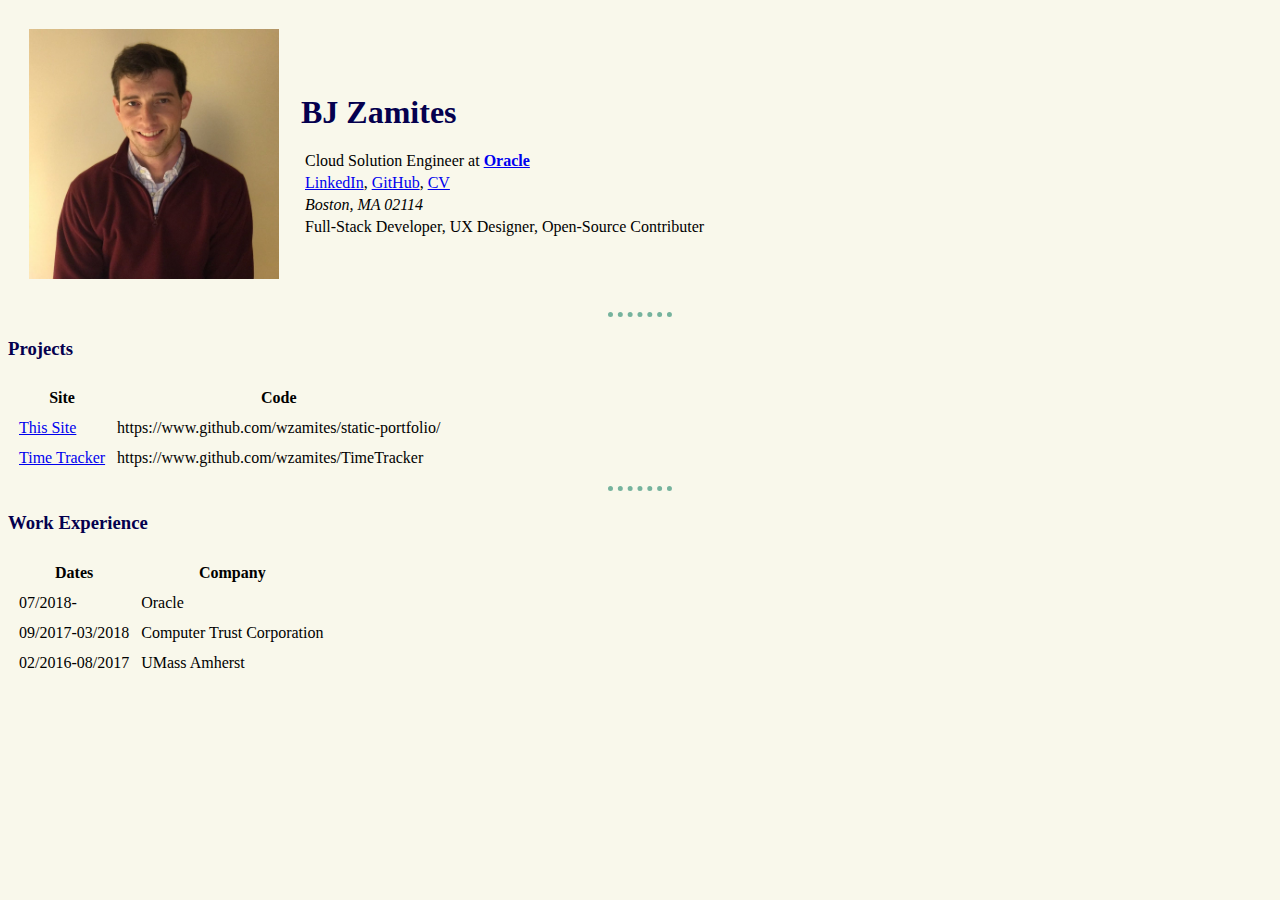
==== index.html @ 4bd276aa "added CV link back" ====
<!DOCTYPE html>
<html lang="en" dir="ltr">

<head>
  <meta charset="utf-8">
  <title>BJ Zamites's Portfolio</title>
  <link rel="stylesheet" href="css/style.css">
</head>

<body>
  <table cellspacing="20">
    <tr>
      <td><img src="images/bj.jpg" style="width:250px;height:250px;" alt="BJ's Profile Picture"></td>
      <td><h1>BJ Zamites</h1>
      <p>Cloud Solution Engineer at <strong><a href="https://www.oracle.com/" target="_blank">Oracle</a></strong></p>
      <p><a href="https://www.linkedin.com/in/wzamites/" target="_blank">LinkedIn</a>, <a href="https://github.com/wzamites" target="_blank">GitHub</a>, <a href="http://wzamit.es/cv.html" target="_blank">CV</a></p>
      <p><em>Boston, MA 02114</em></p>
      <p>Full-Stack Developer, UX Designer, Open-Source Contributer</p>
      </td>
    </tr>
  </table>

  <hr>
  <h3>Projects</h3>
  <table cellspacing = "10">
    <thead>
      <tr>
        <th>Site</th>
        <th>Code</th>
      </tr>
    </thead>
    <tr>
      <td><a href="https://wzamites.github.io/static-portfolio/">This Site</a></td>
      <td>https://www.github.com/wzamites/static-portfolio/</td>
      <td></td>
    </tr>
    <tr>
      <td><a target="_blank" href="https://wzamites.github.io/TimeTracker/">Time Tracker</a></td>
      <td>https://www.github.com/wzamites/TimeTracker</td>
      <td></td>
    </tr>
  </table>

  <hr>

  <h3>Work Experience</h3>
  <table cellspacing ="10">
    <thead>
      <tr>
        <th>Dates</th>
        <th>Company</th>
      </tr>
    </thead>
    <tr>
      <td>07/2018-</td>
      <td>Oracle</td>
    </tr>
    <tr>
      <td>09/2017-03/2018</td>
      <td>Computer Trust Corporation</td>
    </tr>
    <tr>
      <td>02/2016-08/2017</td>
      <td>UMass Amherst</td>
    </tr>
  </table>

</body>

</html>
---- css/style.css ----
body {
  background-color: #f9f8eb;
}

hr {
  border-style:none;
  border-top-style: dotted;
  border-color: #76b39d;
  border-width: 5px;
  height: 2px;
  width: 5%;
}

h1, h3 {
  color: #05004e;
}

.headshot {
  position: absolute;
    right:50px;
    top:10px;
}

.circular {
  border-radius: 100%;
}

p {
  margin: 4px;
}
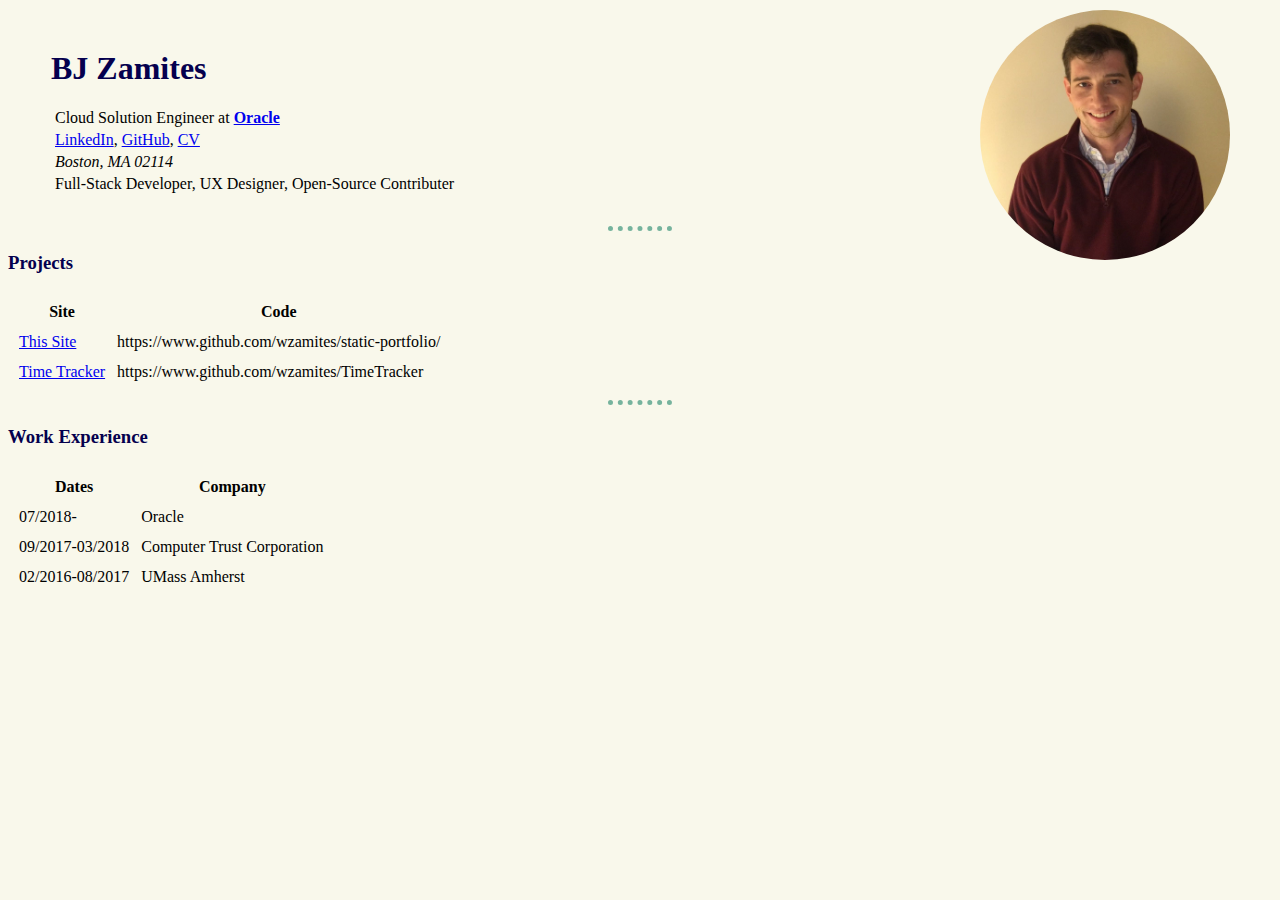
==== commit 1e1cdea5: "make headshot circular" ====
--- a/index.html
+++ b/index.html
@@ -10,7 +10,7 @@
 <body>
   <table cellspacing="20">
     <tr>
-      <td><img src="images/bj.jpg" style="width:250px;height:250px;" alt="BJ's Profile Picture"></td>
+      <td><img class="circular headshot" src="images/bj.jpg" style="width:250px;height:250px;" alt="BJ's Profile Picture"></td>
       <td><h1>BJ Zamites</h1>
       <p>Cloud Solution Engineer at <strong><a href="https://www.oracle.com/" target="_blank">Oracle</a></strong></p>
       <p><a href="https://www.linkedin.com/in/wzamites/" target="_blank">LinkedIn</a>, <a href="https://github.com/wzamites" target="_blank">GitHub</a>, <a href="http://wzamit.es/cv.html" target="_blank">CV</a></p>
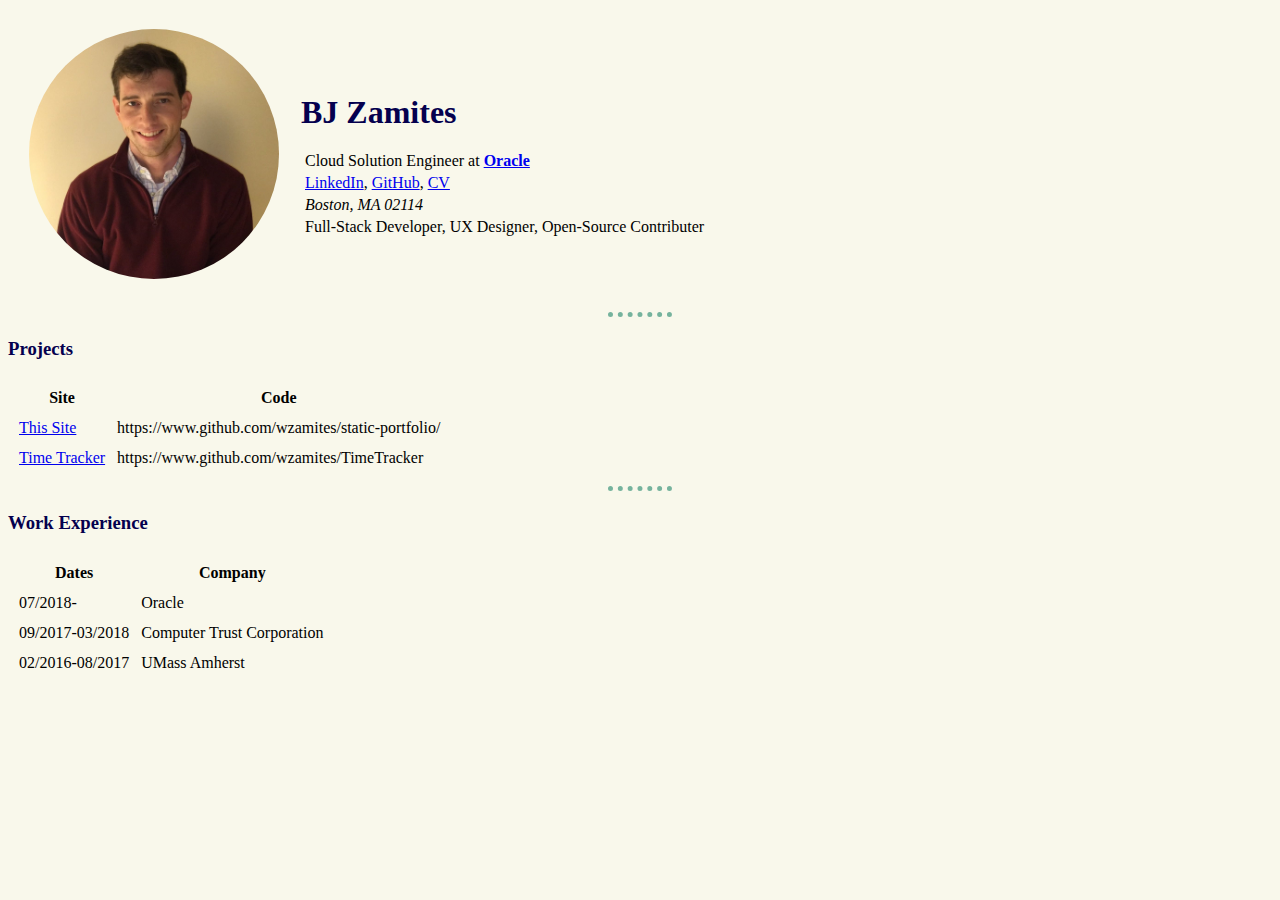
==== commit aa26413a: "remove headshot class from image on home page" ====
--- a/index.html
+++ b/index.html
@@ -10,7 +10,7 @@
 <body>
   <table cellspacing="20">
     <tr>
-      <td><img class="circular headshot" src="images/bj.jpg" style="width:250px;height:250px;" alt="BJ's Profile Picture"></td>
+      <td><img class="circular" src="images/bj.jpg" style="width:250px;height:250px;" alt="BJ's Profile Picture"></td>
       <td><h1>BJ Zamites</h1>
       <p>Cloud Solution Engineer at <strong><a href="https://www.oracle.com/" target="_blank">Oracle</a></strong></p>
       <p><a href="https://www.linkedin.com/in/wzamites/" target="_blank">LinkedIn</a>, <a href="https://github.com/wzamites" target="_blank">GitHub</a>, <a href="http://wzamit.es/cv.html" target="_blank">CV</a></p>
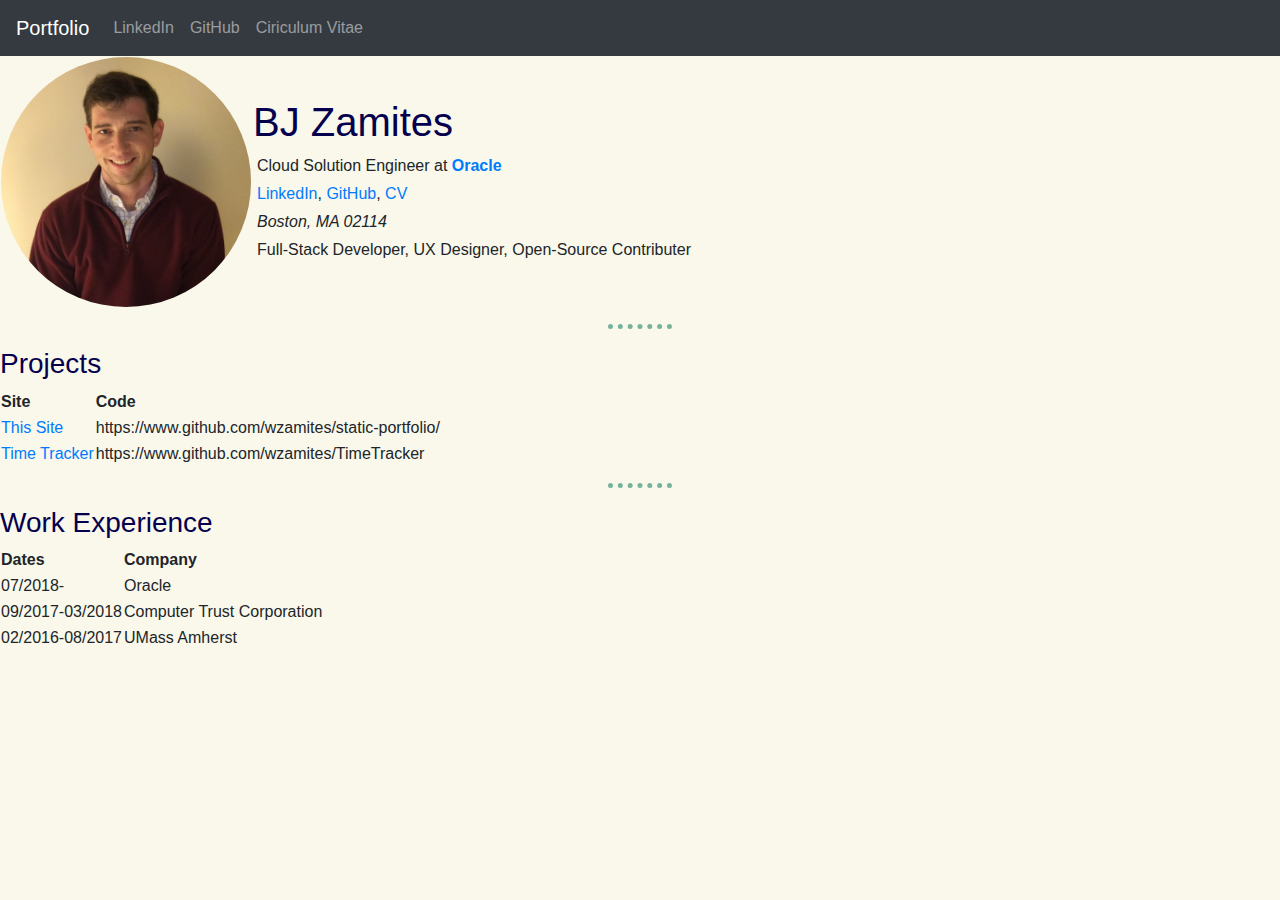
==== commit f1bd6e83: "add mp3" ====
--- a/index.html
+++ b/index.html
@@ -3,11 +3,52 @@
 
 <head>
   <meta charset="utf-8">
+
   <title>BJ Zamites's Portfolio</title>
+
+  <link rel="stylesheet" href="https://stackpath.bootstrapcdn.com/bootstrap/4.3.1/css/bootstrap.min.css" integrity="sha384-ggOyR0iXCbMQv3Xipma34MD+dH/1fQ784/j6cY/iJTQUOhcWr7x9JvoRxT2MZw1T" crossorigin="anonymous">
   <link rel="stylesheet" href="css/style.css">
+
+  <script src="https://code.jquery.com/jquery-3.3.1.slim.min.js" integrity="sha384-q8i/X+965DzO0rT7abK41JStQIAqVgRVzpbzo5smXKp4YfRvH+8abtTE1Pi6jizo" crossorigin="anonymous"></script>
+  <script src="https://cdnjs.cloudflare.com/ajax/libs/popper.js/1.14.7/umd/popper.min.js" integrity="sha384-UO2eT0CpHqdSJQ6hJty5KVphtPhzWj9WO1clHTMGa3JDZwrnQq4sF86dIHNDz0W1" crossorigin="anonymous"></script>
+  <script src="https://stackpath.bootstrapcdn.com/bootstrap/4.3.1/js/bootstrap.min.js" integrity="sha384-JjSmVgyd0p3pXB1rRibZUAYoIIy6OrQ6VrjIEaFf/nJGzIxFDsf4x0xIM+B07jRM" crossorigin="anonymous"></script>
+
 </head>
 
 <body>
+
+<!-- Navigation Bar -->
+
+<nav class="navbar navbar-expand-lg navbar-dark bg-dark">
+
+  <a class="navbar-brand" href="">Portfolio</a>
+
+  <button class="navbar-toggler" type="button" data-toggle="collapse" data-target="#navbarTogglerDemo02">
+    <span class="navbar-toggler-icon"></span>
+  </button>
+
+  <div class="collapse navbar-collapse" id="navbarTogglerDemo02">
+    <ul class="navbar-nav">
+
+      <li class="nav-item">
+        <a class="nav-link" href="">LinkedIn</a>
+      </li>
+      <li class="nav-item">
+        <a class="nav-link" href="">GitHub</a>
+      </li>
+      <li class="nav-item">
+        <a class="nav-link" href="">Ciriculum Vitae</a>
+      </li>
+
+    </ul>
+  </div>
+
+</nav>
+
+
+
+
+
   <table cellspacing="20">
     <tr>
       <td><img class="circular" src="images/bj.jpg" style="width:250px;height:250px;" alt="BJ's Profile Picture"></td>
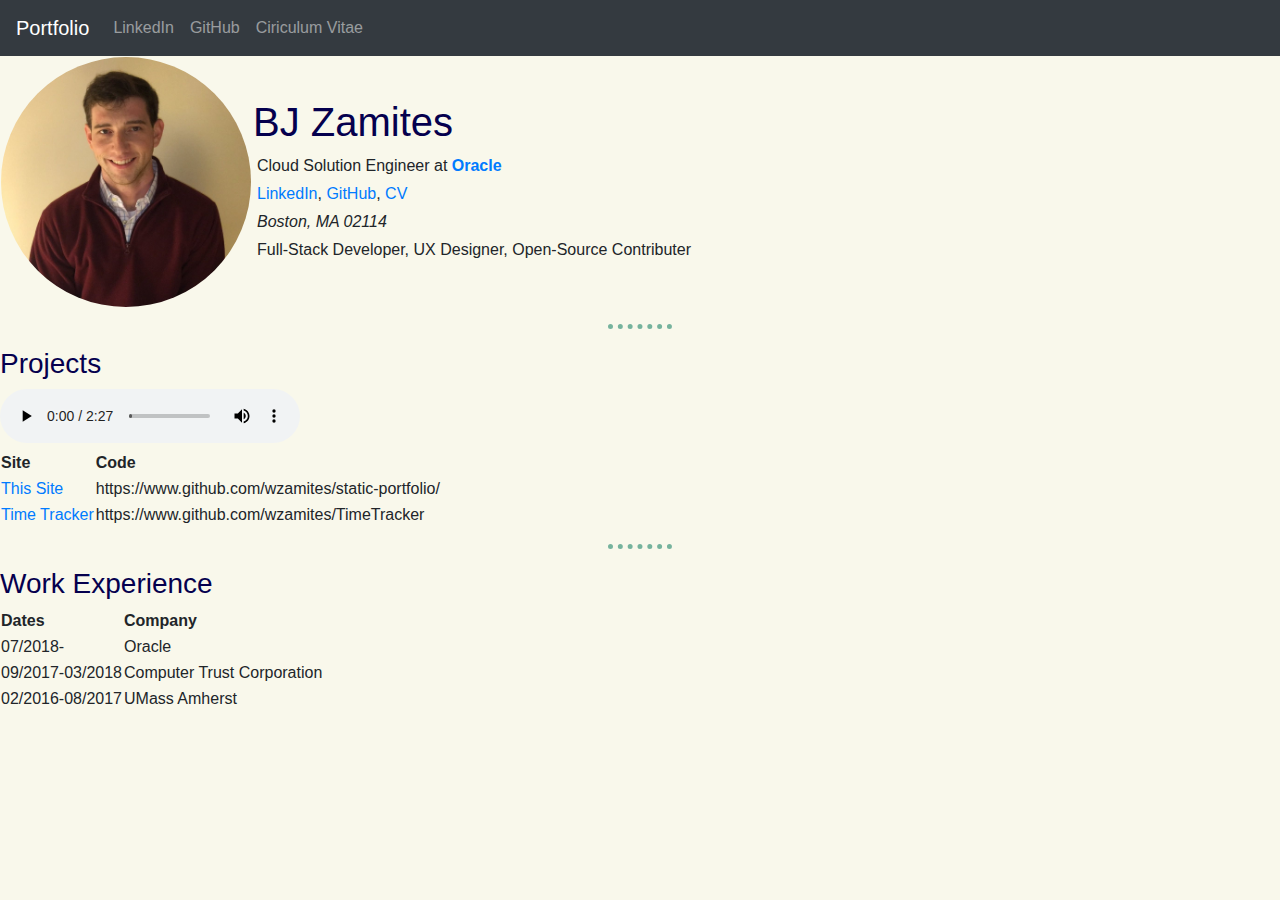
==== commit e6de282a: "add mp3 audio controlls" ====
--- a/index.html
+++ b/index.html
@@ -80,6 +80,12 @@
       <td>https://www.github.com/wzamites/TimeTracker</td>
       <td></td>
     </tr>
+
+    <audio controls>
+  <source src="images/Upper_Merion.mp3" type="audio/mpeg">
+Your browser does not support the audio element.
+</audio>
+
   </table>
 
   <hr>
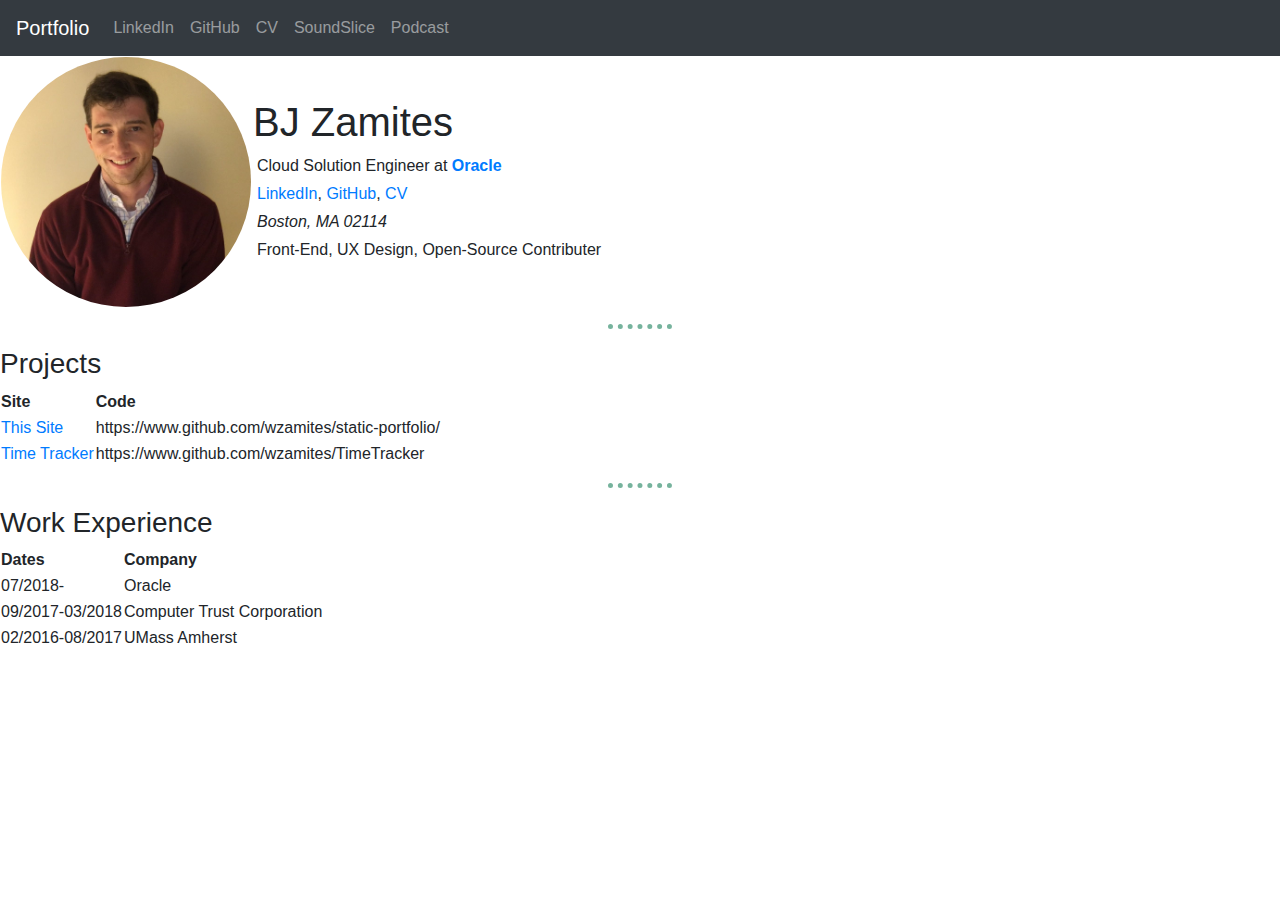
==== commit b8bc7048: "make the links in the nav clickable" ====
--- a/index.html
+++ b/index.html
@@ -17,33 +17,39 @@
 
 <body>
 
-<!-- Navigation Bar -->
+  <!-- Navigation Bar -->
 
-<nav class="navbar navbar-expand-lg navbar-dark bg-dark">
+  <nav class="navbar navbar-expand-lg navbar-dark bg-dark">
 
-  <a class="navbar-brand" href="">Portfolio</a>
+    <a class="navbar-brand" href="">Portfolio</a>
 
-  <button class="navbar-toggler" type="button" data-toggle="collapse" data-target="#navbarTogglerDemo02">
-    <span class="navbar-toggler-icon"></span>
-  </button>
+    <button class="navbar-toggler" type="button" data-toggle="collapse" data-target="#navbarTogglerDemo02">
+      <span class="navbar-toggler-icon"></span>
+    </button>
 
-  <div class="collapse navbar-collapse" id="navbarTogglerDemo02">
-    <ul class="navbar-nav">
+    <div class="collapse navbar-collapse" id="navbarTogglerDemo02">
+      <ul class="navbar-nav">
 
-      <li class="nav-item">
-        <a class="nav-link" href="">LinkedIn</a>
-      </li>
-      <li class="nav-item">
-        <a class="nav-link" href="">GitHub</a>
-      </li>
-      <li class="nav-item">
-        <a class="nav-link" href="">Ciriculum Vitae</a>
-      </li>
+        <li class="nav-item">
+          <a class="nav-link" href="https://www.linkedin.com/in/wzamites/" target="_blank">LinkedIn</a>
+        </li>
+        <li class="nav-item">
+          <a class="nav-link" href="https://github.com/wzamites" target="_blank">GitHub</a>
+        </li>
+        <li class="nav-item">
+          <a class="nav-link" href="http://wzamit.es/cv" target="_blank">CV</a>
+        </li>
+        <li class="nav-item">
+          <a class="nav-link" href="https://www.soundslice.com/users/bjziii/" target="_blank">SoundSlice</a>
+        </li>
+        <li class="nav-item">
+          <a class="nav-link" href="">Podcast</a>
+        </li>
 
-    </ul>
-  </div>
+        </ul>
+        </div>
 
-</nav>
+  </nav>
 
 
 
@@ -52,18 +58,19 @@
   <table cellspacing="20">
     <tr>
       <td><img class="circular" src="images/bj.jpg" style="width:250px;height:250px;" alt="BJ's Profile Picture"></td>
-      <td><h1>BJ Zamites</h1>
-      <p>Cloud Solution Engineer at <strong><a href="https://www.oracle.com/" target="_blank">Oracle</a></strong></p>
-      <p><a href="https://www.linkedin.com/in/wzamites/" target="_blank">LinkedIn</a>, <a href="https://github.com/wzamites" target="_blank">GitHub</a>, <a href="http://wzamit.es/cv.html" target="_blank">CV</a></p>
-      <p><em>Boston, MA 02114</em></p>
-      <p>Full-Stack Developer, UX Designer, Open-Source Contributer</p>
+      <td>
+        <h1>BJ Zamites</h1>
+        <p>Cloud Solution Engineer at <strong><a href="https://www.oracle.com/" target="_blank">Oracle</a></strong></p>
+        <p><a href="https://www.linkedin.com/in/wzamites/" target="_blank">LinkedIn</a>, <a href="https://github.com/wzamites" target="_blank">GitHub</a>, <a href="http://wzamit.es/cv.html" target="_blank">CV</a></p>
+        <p><em>Boston, MA 02114</em></p>
+        <p>Front-End, UX Design, Open-Source Contributer</p>
       </td>
     </tr>
   </table>
 
   <hr>
   <h3>Projects</h3>
-  <table cellspacing = "10">
+  <table cellspacing="10">
     <thead>
       <tr>
         <th>Site</th>
@@ -80,18 +87,12 @@
       <td>https://www.github.com/wzamites/TimeTracker</td>
       <td></td>
     </tr>
-
-    <audio controls>
-  <source src="images/Upper_Merion.mp3" type="audio/mpeg">
-Your browser does not support the audio element.
-</audio>
-
   </table>
 
   <hr>
 
   <h3>Work Experience</h3>
-  <table cellspacing ="10">
+  <table cellspacing="10">
     <thead>
       <tr>
         <th>Dates</th>
--- a/css/style.css
+++ b/css/style.css
@@ -1,5 +1,5 @@
 body {
-  background-color: #f9f8eb;
+  background-color: white;
 }
 
 hr {
@@ -12,7 +12,7 @@
 }
 
 h1, h3 {
-  color: #05004e;
+  /* color: #05004e; */
 }
 
 .headshot {
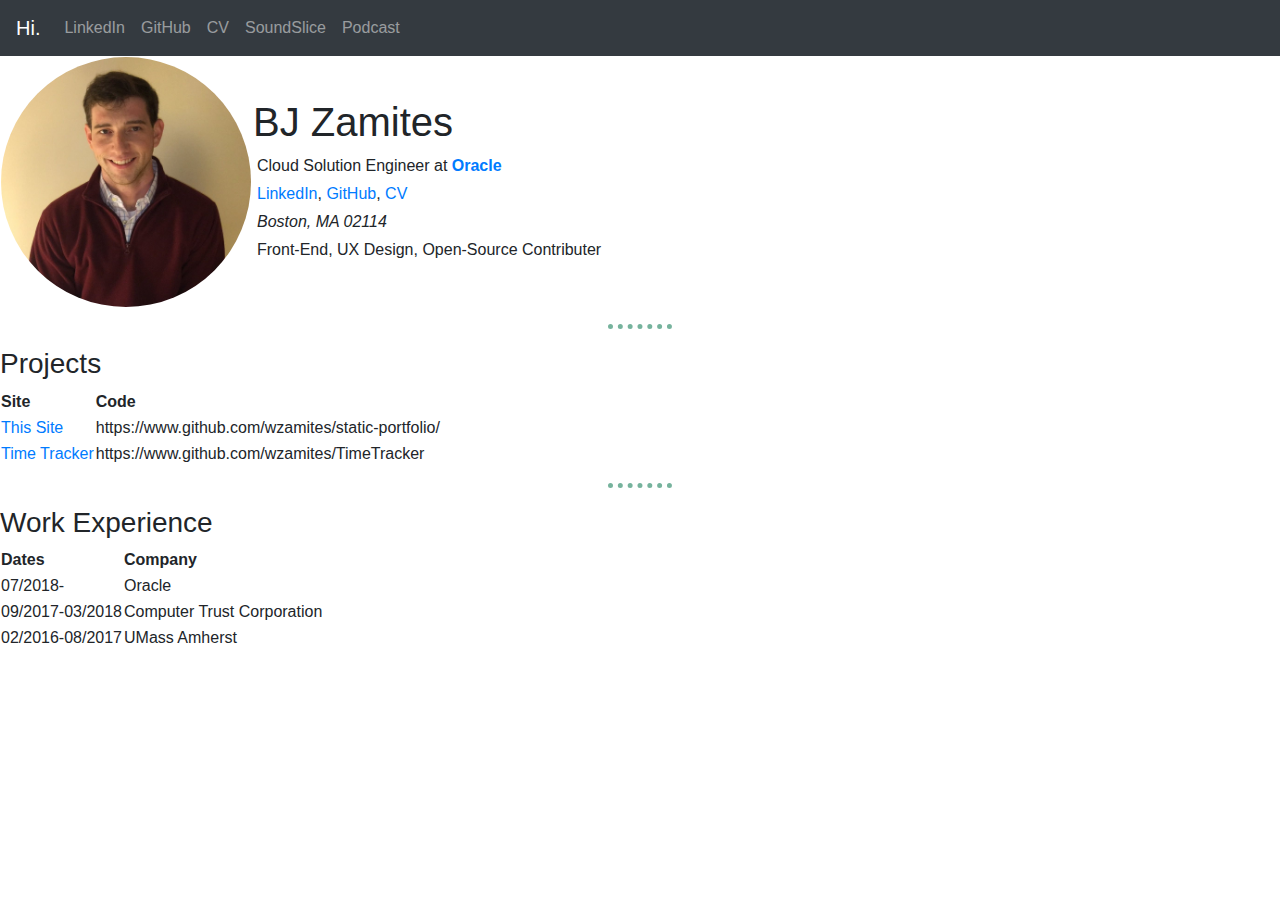
==== commit 05bc687f: "add mp3 back to images" ====
--- a/index.html
+++ b/index.html
@@ -4,7 +4,7 @@
 <head>
   <meta charset="utf-8">
 
-  <title>BJ Zamites's Portfolio</title>
+  <title>BJ Zamites</title>
 
   <link rel="stylesheet" href="https://stackpath.bootstrapcdn.com/bootstrap/4.3.1/css/bootstrap.min.css" integrity="sha384-ggOyR0iXCbMQv3Xipma34MD+dH/1fQ784/j6cY/iJTQUOhcWr7x9JvoRxT2MZw1T" crossorigin="anonymous">
   <link rel="stylesheet" href="css/style.css">
@@ -21,7 +21,7 @@
 
   <nav class="navbar navbar-expand-lg navbar-dark bg-dark">
 
-    <a class="navbar-brand" href="">Portfolio</a>
+    <a class="navbar-brand" href="">Hi.</a>
 
     <button class="navbar-toggler" type="button" data-toggle="collapse" data-target="#navbarTogglerDemo02">
       <span class="navbar-toggler-icon"></span>
--- a/css/style.css
+++ b/css/style.css
@@ -9,10 +9,6 @@
   border-width: 5px;
   height: 2px;
   width: 5%;
-}
-
-h1, h3 {
-  /* color: #05004e; */
 }
 
 .headshot {
